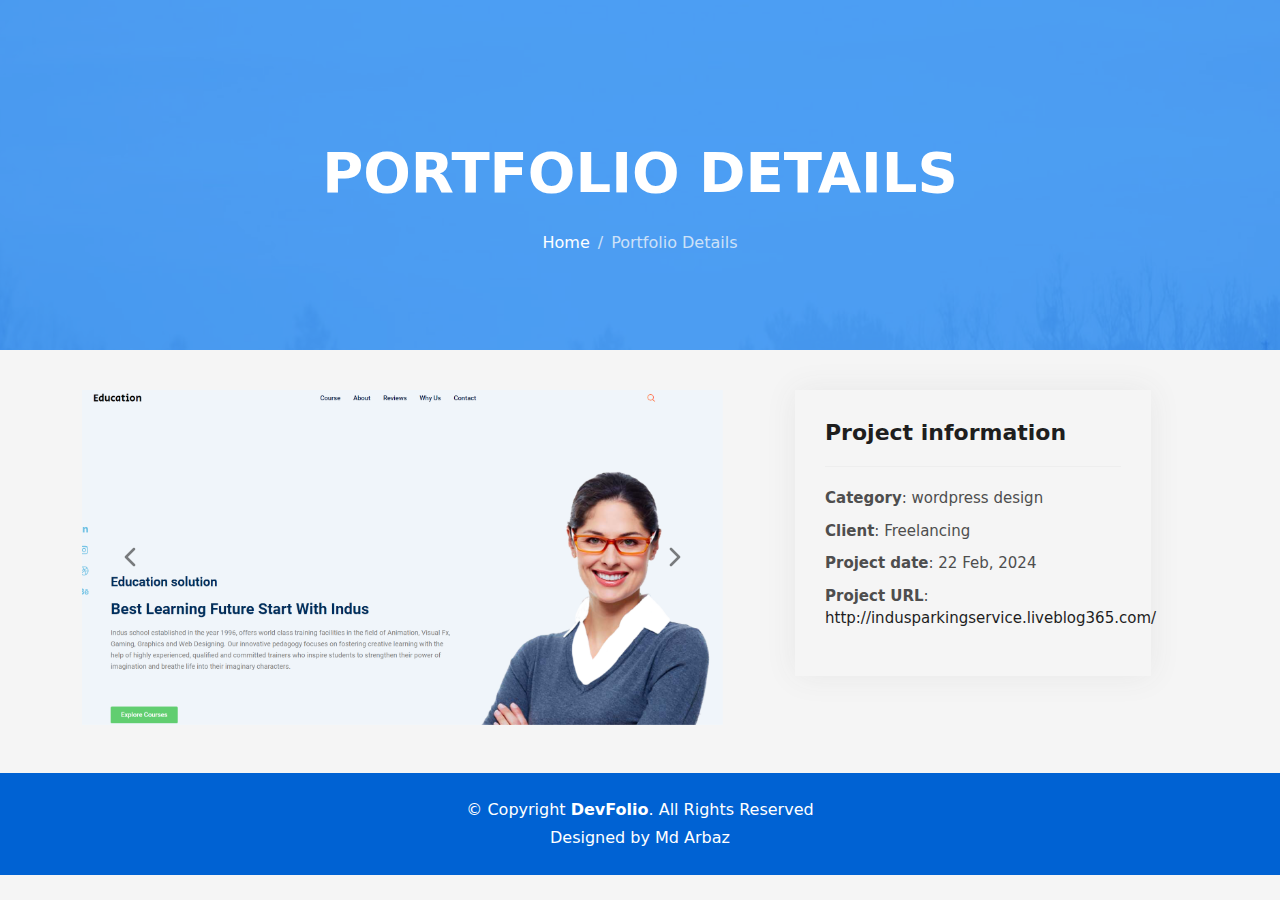
==== Education.html @ 00f3c9c2 "Add existing project files to Git" ====
<!DOCTYPE html>
<html lang="en">

<head>
  <meta charset="utf-8">
  <meta content="width=device-width, initial-scale=1.0" name="viewport">

  <title>DevFolio Bootstrap Portfolio Template - Portfolio Details</title>
  <meta content="" name="description">
  <meta content="" name="keywords">

  <!-- Favicons -->
  <link href="assets/img/favicon.png" rel="icon">
  <link href="assets/img/apple-touch-icon.png" rel="apple-touch-icon">

  <!-- Vendor CSS Files -->
  <link href="assets/vendor/bootstrap/css/bootstrap.min.css" rel="stylesheet">
  <link href="assets/vendor/bootstrap-icons/bootstrap-icons.css" rel="stylesheet">
  <link href="assets/vendor/glightbox/css/glightbox.min.css" rel="stylesheet">
  <link href="assets/vendor/swiper/swiper-bundle.min.css" rel="stylesheet">

  <!-- Template Main CSS File -->
  <link href="assets/css/style.css" rel="stylesheet">

  
</head>

<body>

  <!-- ======= Header ======= -->
  

      

    </div>
  </header><!-- End Header -->

  <div class="hero hero-single route bg-image" style="background-image: url(assets/img/overlay-bg.jpg)">
    <div class="overlay-mf"></div>
    <div class="hero-content display-table">
      <div class="table-cell">
        <div class="container">
          <h2 class="hero-title mb-4">Portfolio Details</h2>
          <ol class="breadcrumb d-flex justify-content-center">
            <li class="breadcrumb-item">
              <a href="./index.html">Home</a>
            </li>
            <li class="breadcrumb-item active">Portfolio Details</li>
          </ol>
        </div>
      </div>
    </div>
  </div>

  <main id="main">

    <!-- ======= Portfolio Details Section ======= -->
    <section id="portfolio-details" class="portfolio-details">
      <div class="container">

        <div class="row gy-4 gap-lg-5">

          <div class="col-lg-7">
            <div id="carouselExampleIndicators" class="carousel slide" data-bs-ride="carousel">
              <div class="carousel-indicators">
                <button type="button" data-bs-target="#carouselExampleIndicators" data-bs-slide-to="0" class="active" aria-current="true" aria-label="Slide 1"></button>
                <button type="button" data-bs-target="#carouselExampleIndicators" data-bs-slide-to="1" aria-label="Slide 2"></button>
                <button type="button" data-bs-target="#carouselExampleIndicators" data-bs-slide-to="2" aria-label="Slide 3"></button>
              </div>
              <div class="carousel-inner mb-5">
                <div class="carousel-item active">
                  <img src="./img/Education/1.png" class="d-block w-100" alt="...">
                </div>
                <div class="carousel-item">
                  <img src="./img/Education/2.png" class="d-block w-100" alt="...">
                </div>
                <div class="carousel-item">
                  <img src="./img/Education/3.png" class="d-block w-100" alt="...">
                </div>
                <div class="carousel-item">
                  <img src="./img/Education/4.png" class="d-block w-100" alt="...">
                </div>
                <div class="carousel-item">
                  <img src="./img/Education/5.png" class="d-block w-100" alt="...">
                </div>
                
              </div>
              <button class="carousel-control-prev" type="button" data-bs-target="#carouselExampleIndicators" data-bs-slide="prev">
                <span class="carousel-control-prev-icon" aria-hidden="true"></span>
                <span class="visually-hidden">Previous</span>
              </button>
              <button class="carousel-control-next" type="button" data-bs-target="#carouselExampleIndicators" data-bs-slide="next">
                <span class="carousel-control-next-icon" aria-hidden="true"></span>
                <span class="visually-hidden">Next</span>
              </button>
            </div>
          </div>

          <div class="col-lg-4">
            <div class="portfolio-info">
              <h3>Project information</h3>
              <ul>
                <li><strong>Category</strong>: wordpress design</li>
                <li><strong>Client</strong>: Freelancing</li>
                <li><strong>Project date</strong>: 22 Feb, 2024</li>
                <li><strong>Project URL</strong>: <a href="http://indusparkingservice.liveblog365.com/">http://indusparkingservice.liveblog365.com/</a></li>
              </ul>
            </div>
            
          </div>

        </div>

      </div>
    </section><!-- End Portfolio Details Section -->

  </main><!-- End #main -->

  <!-- ======= Footer ======= -->
  <footer>
    <div class="container">
      <div class="row">
        <div class="col-sm-12">
          <div class="copyright-box">
            <p class="copyright">&copy; Copyright <strong>DevFolio</strong>. All Rights Reserved</p>
            <div class="credits">
              <!--
              All the links in the footer should remain intact.
              You can delete the links only if you purchased the pro version.
              Licensing information: https://bootstrapmade.com/license/
              Purchase the pro version with working PHP/AJAX contact form: https://bootstrapmade.com/buy/?theme=DevFolio
            -->
              Designed by <a href="https://bootstrapmade.com/">Md Arbaz</a>
            </div>
          </div>
        </div>
      </div>
    </div>
  </footer><!-- End  Footer -->

  

  <!-- Vendor JS Files -->
  <script src="assets/vendor/bootstrap/js/bootstrap.bundle.min.js"></script>
  <script src="assets/vendor/typed.js/typed.umd.js"></script>

  <!-- Template Main JS File -->
  <script src="assets/js/main.js"></script>

</body>

</html>
---- assets/css/style.css ----
/**
* Template Name: DevFolio
* Updated: Jan 29 2024 with Bootstrap v5.3.2
* Template URL: https://bootstrapmade.com/devfolio-bootstrap-portfolio-html-template/
* Author: BootstrapMade.com
* License: https://bootstrapmade.com/license/
*/

/*--------------------------------------------------------------
# General
--------------------------------------------------------------*/
body {
  background-color: #f5f5f5;
  color: #4e4e4e;
}

h1,
h2,
h3,
h4,
h5,
h6 {
  color: #1e1e1e;
}

a {
  color: #1e1e1e;
  text-decoration: none;
  transition: all 0.5s ease-in-out;
}

a:hover {
  color: #0078ff;
  text-decoration: none;
  transition: all 0.5s ease-in-out;
}

.p-r {
  position: relative;
}

.color-a {
  text-decoration: none;
  color: #0078ff;
}

.color-d {
  color: #f5f5f5;
}

.color-text-a {
  text-decoration: none;
  color: #4e4e4e;
}

.box-shadow,
.card-blog,
.work-box,
.service-box,
.paralax-mf {
  box-shadow: 0 13px 8px -10px rgba(0, 0, 0, 0.1);
}

.box-shadow-a,
.button:hover {
  text-decoration: none;
  box-shadow: 0 0 0 4px #cde1f8;
}

.display-5 {
  font-size: 2.5rem;
  font-weight: 300;
  line-height: 1.1;
}

.display-6 {
  font-size: 2rem;
  font-weight: 300;
  line-height: 1.1;
}

.avatar {
  width: 32px;
  height: 32px;
  margin-right: 4px;
  overflow: hidden;
}

.bg-image {
  background-repeat: no-repeat;
  background-attachment: fixed;
  background-size: cover;
  background-position: center center;
}

@media (max-width: 1024px) {
  .bg-image {
    background-attachment: scroll;
  }
}

.overlay-mf {
  background-color: #0078ff;
}

.overlay-mf {
  position: absolute;
  top: 0;
  left: 0px;
  padding: 0;
  height: 100%;
  width: 100%;
  opacity: 0.7;
}

.paralax-mf {
  position: relative;
  padding: 8rem 0;
}

.display-table {
  width: 100%;
  height: 100%;
  display: table;
}

.table-cell {
  display: table-cell;
  vertical-align: middle;
}

/*--/ Sections /--*/
.sect-4 {
  padding: 4rem 0;
}

.sect-pt4 {
  padding-top: 4rem;
}

.sect-mt4 {
  margin-top: 4rem;
}

/*--/ Title s /--*/
.title-s {
  font-weight: 600;
  color: #1e1e1e;
  font-size: 1.1rem;
}

/*--/ Title A /--*/
.title-box {
  margin-bottom: 4rem;
}

.title-a {
  text-decoration: none;
  font-size: 3rem;
  font-weight: bold;
  text-transform: uppercase;
}

.subtitle-a {
  text-decoration: none;
  color: #4e4e4e;
}



/*--/ Title Left /--*/
.title-box-2 {
  margin-bottom: 3rem;
}

.title-left {
  font-size: 2rem;
  position: relative;
}

.title-left:before {
  content: "";
  position: absolute;
  height: 3px;
  background-color: #0078ff;
  width: 100px;
  bottom: -12px;
}

/*------/ Box /------*/
.box-pl2 {
  padding-left: 2rem;
}

.box-shadow-full {
  padding: 3rem 1.25rem;
  position: relative;
  background-color: #1b1a1a;
  margin-bottom: 3rem;
  z-index: 2;
  box-shadow: 0 1px 1px 0 rgba(0, 0, 0, 0.06), 0 2px 5px 0 rgba(0, 0, 0, 0.2);
}

@media (min-width: 768px) {
  .box-shadow-full {
    padding: 3rem;
  }
}

/*------/ Socials /------*/
.socials {
  padding: 1.5rem 0;
}

.socials ul li {
  display: inline-block;
}

.socials .ico-circle {
  height: 40px;
  width: 40px;
  font-size: 1.2rem;
  border-radius: 50%;
  line-height: 1.9;
  margin: 0 15px 0 0;
  transition: all 500ms ease;
}

.socials .ico-circle:hover {
  background-color: #0078ff;
  color: #fff;
  box-shadow: 0 0 0 3px #cde1f8;
  transition: all 500ms ease;
}

/*------/ Ul resect /------*/
.ul-resect,
.widget-tags ul,
.widget-sidebar .list-sidebar,
.box-comments .list-comments,
.blog-wrapper .post-meta ul,
.list-ico,
.socials ul {
  list-style: none;
  padding-left: 0;
  margin-bottom: 0;
}

.list-ico {
  line-height: 2;
}

.list-ico span {
  color: #0078ff;
  margin-right: 10px;
}

/*------/ Ico Circle /------*/
.ico-circle {
  height: 100px;
  width: 100px;
  font-size: 2rem;
  border-radius: 50%;
  line-height: 1.55;
  margin: 0 auto;
  text-align: center;
  display: block;
}

/*------/ Owl Carousel /------*/
.owl-theme .owl-dots {
  text-align: center;
  margin-top: 18px;
}

.owl-theme .owl-dots .owl-dot {
  display: inline-block;
}

.owl-theme .owl-dots .owl-dot span {
  width: 18px;
  height: 7px;
  margin: 5px 5px;
  background: #cde1f8;
  border: 0px solid #cde1f8;
  display: block;
  transition: all 0.6s ease-in-out;
  cursor: pointer;
}

.owl-theme .owl-dots .owl-dot:hover span {
  background-color: #cde1f8;
}

.owl-theme .owl-dots .owl-dot.active span {
  background-color: #1B1B1B;
  width: 25px;
}

/*--/ Scrolltop s /--*/
.scrolltop-mf {
  position: relative;
  display: none;
}

.scrolltop-mf span {
  z-index: 999;
  position: fixed;
  width: 42px;
  height: 42px;
  background-color: #0078ff;
  opacity: 0.7;
  font-size: 1.6rem;
  line-height: 1.5;
  text-align: center;
  color: #fff;
  top: auto;
  left: auto;
  right: 30px;
  bottom: 50px;
  cursor: pointer;
  border-radius: 50%;
}

/*--------------------------------------------------------------
# Back to top button
--------------------------------------------------------------*/
.back-to-top {
  position: fixed;
  visibility: hidden;
  opacity: 0;
  right: 15px;
  bottom: 15px;
  z-index: 996;
  background: #0078ff;
  width: 40px;
  height: 40px;
  border-radius: 50px;
  transition: all 0.4s;
}

.back-to-top i {
  font-size: 28px;
  color: #fff;
  line-height: 0;
}

.back-to-top:hover {
  background: #298eff;
  color: #fff;
}

.back-to-top.active {
  visibility: visible;
  opacity: 1;
}

/*------/ Prelaoder /------*/
#preloader {
  position: fixed;
  top: 0;
  left: 0;
  right: 0;
  bottom: 0;
  z-index: 9999;
  overflow: hidden;
  background: #fff;
}

#preloader:before {
  content: "";
  position: fixed;
  top: calc(50% - 30px);
  left: calc(50% - 30px);
  border: 6px solid #f2f2f2;
  border-top: 6px solid #0078ff;
  border-radius: 50%;
  width: 60px;
  height: 60px;
  animation: animate-preloader 1s linear infinite;
}

@keyframes animate-preloader {
  0% {
    transform: rotate(0deg);
  }

  100% {
    transform: rotate(360deg);
  }
}

/*------/ Button /------*/
.button {
  display: inline-block;
  padding: 0.3rem 0.6rem;
  text-align: center;
  vertical-align: middle;
  -webkit-user-select: none;
  -moz-user-select: none;
  user-select: none;
  font-size: 1rem;
  border-radius: 0.3rem;
  border: 1px solid transparent;
  transition: all 500ms ease;
  cursor: pointer;
}

.button:focus {
  outline: 0;
}

.button:hover {
  background-color: #0062d3;
  color: #fff;
  transition: all 500ms ease;
}

.button-a {
  text-decoration: none;
  background-color: #0078ff;
  color: #fff;
  border-color: #cde1f8;
}

.button-big {
  padding: 0.9rem 2.3rem;
  font-size: 1.2rem;
}

.button-rouded {
  border-radius: 5rem;
}

.btn-lg {
  padding: 0.5rem 1rem;
  font-size: 1.25rem;
  line-height: 1.5;
  border-radius: 0.3rem;
}

/*--------------------------------------------------------------
# Header
--------------------------------------------------------------*/
#header {
  transition: all 0.5s;
  z-index: 997;
  padding: 20px 0;
}

#header .logo {
  font-size: 28px;
  margin: 0;
  padding: 0;
  font-weight: 600;
  letter-spacing: 1px;
}

#header .logo a {
  color: #fff;
}

#header .logo img {
  max-height: 40px;
}

#header.header-scrolled {
  background: rgba(0, 0, 0, 0.9);
  padding: 12px 0;
}

/*--------------------------------------------------------------
# Navigation Menu
--------------------------------------------------------------*/
/**
* Desktop Navigation 
*/
.navbar {
  padding: 0;
}

.navbar ul {
  margin: 0;
  padding: 0;
  display: flex;
  list-style: none;
  align-items: center;
}

.navbar li {
  position: relative;
}

.navbar>ul>li {
  white-space: nowrap;
  padding: 10px 0 10px 30px;
}

.navbar a,
.navbar a:focus {
  display: flex;
  align-items: center;
  justify-content: space-between;
  color: #fff;
  font-size: 16px;
  font-weight: 600;
  padding: 0;
  white-space: nowrap;
  transition: 0.3s;
  letter-spacing: 0.4px;
  position: relative;
  text-transform: uppercase;
}

.navbar a i,
.navbar a:focus i {
  font-size: 12px;
  line-height: 0;
  margin-left: 5px;
}

.navbar>ul>li>a:before {
  content: "";
  position: absolute;
  width: 100%;
  height: 2px;
  bottom: -6px;
  left: 0;
  width: 0;
  background-color: #fff;
  visibility: hidden;
  transition: all 0.3s ease-in-out 0s;
}

.navbar a:hover:before,
.navbar li:hover>a:before,
.navbar .active:before {
  visibility: visible;
  width: 80%;
}

.navbar a:hover,
.navbar .active,
.navbar .active:focus,
.navbar li:hover>a {
  color: #fff;
}

.navbar .dropdown ul {
  display: block;
  position: absolute;
  left: 30px;
  top: calc(100% + 30px);
  margin: 0;
  padding: 10px 0;
  z-index: 99;
  opacity: 0;
  visibility: hidden;
  background: #fff;
  box-shadow: 0px 0px 30px rgba(127, 137, 161, 0.25);
  transition: 0.3s;
}

.navbar .dropdown ul li {
  min-width: 200px;
}

.navbar .dropdown ul a {
  padding: 10px 20px;
  font-size: 14px;
  text-transform: none;
  color: #4e4e4e;
}

.navbar .dropdown ul a i {
  font-size: 12px;
}

.navbar .dropdown ul a:hover,
.navbar .dropdown ul .active:hover,
.navbar .dropdown ul li:hover>a {
  color: #0078ff;
}

.navbar .dropdown:hover>ul {
  opacity: 1;
  top: 100%;
  visibility: visible;
}

.navbar .dropdown .dropdown ul {
  top: 0;
  left: calc(100% - 30px);
  visibility: hidden;
}

.navbar .dropdown .dropdown:hover>ul {
  opacity: 1;
  top: 0;
  left: 100%;
  visibility: visible;
}

@media (max-width: 1366px) {
  .navbar .dropdown .dropdown ul {
    left: -90%;
  }

  .navbar .dropdown .dropdown:hover>ul {
    left: -100%;
  }
}

/**
* Mobile Navigation 
*/
.mobile-nav-toggle {
  color: #fff;
  font-size: 28px;
  cursor: pointer;
  display: none;
  line-height: 0;
  transition: 0.5s;
}

@media (max-width: 991px) {
  .mobile-nav-toggle {
    display: block;
  }

  .navbar ul {
    display: none;
  }
}

.navbar-mobile {
  position: fixed;
  overflow: hidden;
  top: 0;
  right: 0;
  left: 0;
  bottom: 0;
  background: rgba(78, 78, 78, 0.9);
  transition: 0.3s;
  z-index: 999;
}

.navbar-mobile .mobile-nav-toggle {
  position: absolute;
  top: 15px;
  right: 15px;
}

.navbar-mobile ul {
  display: block;
  position: absolute;
  top: 55px;
  right: 15px;
  bottom: 15px;
  left: 15px;
  padding: 10px 0;
  background-color: #fff;
  overflow-y: auto;
  transition: 0.3s;
}

.navbar-mobile>ul>li {
  padding: 0;
}

.navbar-mobile a:hover:before,
.navbar-mobile li:hover>a:before,
.navbar-mobile .active:before {
  visibility: hidden;
}

.navbar-mobile a,
.navbar-mobile a:focus {
  padding: 10px 20px;
  font-size: 15px;
  color: #4e4e4e;
}

.navbar-mobile a:hover,
.navbar-mobile .active,
.navbar-mobile li:hover>a {
  color: #0078ff;
}

.navbar-mobile .getstarted,
.navbar-mobile .getstarted:focus {
  margin: 15px;
}

.navbar-mobile .dropdown ul {
  position: static;
  display: none;
  margin: 10px 20px;
  padding: 10px 0;
  z-index: 99;
  opacity: 1;
  visibility: visible;
  background: #fff;
  box-shadow: 0px 0px 30px rgba(127, 137, 161, 0.25);
}

.navbar-mobile .dropdown ul li {
  min-width: 200px;
}

.navbar-mobile .dropdown ul a {
  padding: 10px 20px;
}

.navbar-mobile .dropdown ul a i {
  font-size: 12px;
}

.navbar-mobile .dropdown ul a:hover,
.navbar-mobile .dropdown ul .active:hover,
.navbar-mobile .dropdown ul li:hover>a {
  color: #0078ff;
}

.navbar-mobile .dropdown>.dropdown-active {
  display: block;
}

/*--------------------------------------------------------------
# Hero Section
--------------------------------------------------------------*/
.hero {
  height: 100vh;
  position: relative;
  color: #fff;
}

.hero .hero-content {
  text-align: center;
  position: absolute;
}

.hero .overlay-itro {
  background-color: rgba(0, 0, 0, 0.6);
  position: absolute;
  top: 0;
  left: 0px;
  padding: 0;
  height: 100%;
  width: 100%;
  opacity: 0.9;
}

.hero .hero-title {
  color: #fff;
  font-weight: 600;
  font-size: 3rem;
}

@media (min-width: 768px) {
  .hero .hero-title {
    font-size: 4.5rem;
  }
}

.hero .hero-subtitle {
  font-size: 1.5rem;
  font-weight: 600;
}

@media (min-width: 768px) {
  .hero .hero-subtitle {
    font-size: 2.5rem;
  }
}

.hero .text-slider-items {
  display: none;
}

.hero-single {
  height: 350px;
}

.hero-single .hero-content {
  margin-top: 30px;
}

.hero-single .hero-title {
  text-transform: uppercase;
  font-size: 3rem;
}

@media (min-width: 768px) {
  .hero-single .hero-title {
    font-size: 3.5rem;
  }
}

.hero-single .breadcrumb {
  background-color: transparent;
  color: #0078ff;
}

.hero-single .breadcrumb .breadcrumb-item:before {
  color: #cde1f8;
}

.hero-single .breadcrumb .breadcrumb-item.active {
  color: #cde1f8;
}

.hero-single .breadcrumb a {
  color: #fff;
}

/*--------------------------------------------------------------
# About
--------------------------------------------------------------*/
.about-me .content h3 {
  font-weight: 700;
  font-size: 26px;
  color: #18d26e;
}

.about-me .content ul {
  list-style: none;
  padding: 0;
}

.about-me .content ul li {
  margin-bottom: 20px;
  display: flex;
  align-items: center;
}

.about-me .content ul strong {
  margin-right: 10px;
}

.about-me .content ul i {
  font-size: 16px;
  margin-right: 5px;
  color: #18d26e;
  line-height: 0;
}

.about-me .content p:last-child {
  margin-bottom: 0;
}

/*--------------------------------------------------------------
# Resume
--------------------------------------------------------------*/
.resume .resume-title {
  font-size: 26px;
  font-weight: 700;
  margin-top: 20px;
  margin-bottom: 20px;
  color: #fff;
}

.resume .resume-item {
  padding: 0 0 20px 20px;
  margin-top: -2px;
  border-left: 2px solid rgba(255, 255, 255, 0.2);
  position: relative;
}

.resume .resume-item h4 {
  line-height: 18px;
  font-size: 18px;
  font-weight: 600;
  text-transform: uppercase;
  font-family: "Poppins", sans-serif;
  color: #18d26e;
  margin-bottom: 10px;
}

.resume .resume-item h5 {
  font-size: 16px;
  background: rgba(255, 255, 255, 0.15);
  padding: 5px 15px;
  display: inline-block;
  font-weight: 600;
  margin-bottom: 10px;
}

.resume .resume-item ul {
  padding-left: 20px;
}

.resume .resume-item ul li {
  padding-bottom: 10px;
}

.resume .resume-item:last-child {
  padding-bottom: 0;
}

.resume .resume-item::before {
  content: "";
  position: absolute;
  width: 16px;
  height: 16px;
  border-radius: 50px;
  left: -9px;
  top: 0;
  background: #18d26e;
  border: 2px solid #18d26e;
}

/*--------------------------------------------------------------
# Portfolio
--------------------------------------------------------------*/
.work-box {
  margin-bottom: 3rem;
  -webkit-backface-visibility: hidden;
  backface-visibility: hidden;
  background-color: #fff;
}

.work-box:hover img {
  transform: scale(1.3);
}

.work-img {
  display: block;
  overflow: hidden;
}

.work-img img {
  transition: all 1s;
}

.work-content {
  padding: 2rem 3% 1rem 4%;
}

.work-content .w-more {
  color: #4e4e4e;
  font-size: 0.8rem;
}

.work-content .w-more .w-ctegory {
  color: #0078ff;
}

.work-content .w-like {
  font-size: 2.5rem;
  color: #0078ff;
  float: right;
}

.work-content .w-like a {
  color: #0078ff;
}

.work-content .w-like .num-like {
  font-size: 0.7rem;
}

.w-title {
  font-size: 1.2rem;
}

/*--------------------------------------------------------------
# Portfolio Details
--------------------------------------------------------------*/
.portfolio-details {
  padding-top: 40px;
}

.portfolio-details .portfolio-details-slider img {
  width: 100%;
}

.portfolio-details .portfolio-details-slider .swiper-pagination {
  margin-top: 20px;
  position: relative;
}

.portfolio-details .portfolio-details-slider .swiper-pagination .swiper-pagination-bullet {
  width: 12px;
  height: 12px;
  background-color: #fff;
  opacity: 1;
  border: 1px solid #0078ff;
}

.portfolio-details .portfolio-details-slider .swiper-pagination .swiper-pagination-bullet-active {
  background-color: #0078ff;
}

.portfolio-details .portfolio-info {
  padding: 30px;
  box-shadow: 0px 0 30px rgba(78, 78, 78, 0.08);
}

.portfolio-details .portfolio-info h3 {
  font-size: 22px;
  font-weight: 700;
  margin-bottom: 20px;
  padding-bottom: 20px;
  border-bottom: 1px solid #eee;
}

.portfolio-details .portfolio-info ul {
  list-style: none;
  padding: 0;
  font-size: 15px;
}

.portfolio-details .portfolio-info ul li+li {
  margin-top: 10px;
}

.portfolio-details .portfolio-description {
  padding-top: 30px;
}

.portfolio-details .portfolio-description h2 {
  font-size: 26px;
  font-weight: 700;
  margin-bottom: 20px;
}

.portfolio-details .portfolio-description p {
  padding: 0;
}

/*--------------------------------------------------------------
# Testimonials
--------------------------------------------------------------*/
.testimonial-box {
  color: #fff;
  text-align: center;
}

.testimonial-box .author-test {
  margin-top: 1rem;
}

.testimonial-box .author-test img {
  margin: 0 auto;
}

.testimonial-box .author {
  color: #fff;
  text-transform: uppercase;
  font-weight: 600;
  margin: 1rem 0;
  display: block;
  font-size: 1.4rem;
}

.testimonial-box .comit {
  font-size: 2rem;
  color: #0078ff;
  background-color: #fff;
  width: 52px;
  height: 52px;
  display: block;
  margin: 0 auto;
  border-radius: 50%;
  line-height: 1.6;
}

@media (min-width: 768px) {
  .testimonial-box .description {
    padding: 0 5rem;
  }
}

@media (min-width: 992px) {
  .testimonial-box .description {
    padding: 0 8rem;
  }
}

@media (min-width: 1200px) {
  .testimonial-box .description {
    padding: 0 13rem;
  }
}

.swiper-pagination {
  margin-top: 20px;
  position: relative;
}

.swiper-pagination .swiper-pagination-bullet {
  width: 12px;
  height: 12px;
  background-color: rgba(255, 255, 255, 0.4);
  opacity: 1;
}

.swiper-pagination .swiper-pagination-bullet-active {
  background-color: #fff;
}

/*--------------------------------------------------------------
# Contact
--------------------------------------------------------------*/

.contact .info-box {
  color: #444444;
  padding: 20px;
  width: 100%;
  background: rgba(255, 255, 255, 0.08);
}

.contact .info-box i.bi {
  font-size: 24px;
  color: #18d26e;
  border-radius: 50%;
  padding: 14px;
  float: left;
  /* background: rgba(255, 255, 255, 0.1); */
}
.contact .info-box-group i.bi {
  font-size: 24px;
  color: #18d26e;
  border-radius: 50%;
  padding: 14px;
  float: left;
  background: rgba(255, 255, 255, 0.1);
}
.contact .share-btn i.bi{
  background: none;
}

.contact .info-box h3 {
  font-size: 20px;
  color: rgba(255, 255, 255, 0.5);
  font-weight: 700;
  margin: 10px 0 8px 68px;
}

.contact .info-box p {
  padding: 0;
  color: #fff;
  line-height: 24px;
  font-size: 14px;
  margin: 0 0 0 68px;
}

.contact .info-box .social-links {
  margin: 5px 0 0 68px;
  display: flex;
}

.contact .info-box .social-links a {
  font-size: 18px;
  display: inline-block;
  color: #fff;
  line-height: 1;
  margin-right: 12px;
  transition: 0.3s;
}

.contact .info-box .social-links a:hover {
  color: #18d26e;
}

.footer-paralax {
  padding: 4rem 0 0 0;
}

.contact-mf {
  margin-top: 4rem;
}

@media (min-width: 767px) {
  .contact-mf .box-pl2 {
    margin-top: 3rem;
    padding-left: 0rem;
  }
}
.form-group .form-control{
  background-color: #f2f2f2;
}
.php-email-form .error-message {
  display: none;
  color: #fff;
  background: #ed3c0d;
  text-align: center;
  padding: 15px;
  font-weight: 600;
}

.php-email-form .sent-message {
  display: none;
  color: #fff;
  background: #18d26e;
  text-align: center;
  padding: 15px;
  font-weight: 600;
}

.php-email-form .loading {
  display: none;
  background: #fff;
  text-align: center;
  padding: 15px;
}

.php-email-form .loading:before {
  content: "";
  display: inline-block;
  border-radius: 50%;
  width: 24px;
  height: 24px;
  margin: 0 10px -6px 0;
  border: 3px solid #18d26e;
  border-top-color: #eee;
  animation: animate-loading 1s linear infinite;
}

.php-email-form input,
.php-email-form textarea {
  border-radius: 0;
  box-shadow: none;
  font-size: 14px;
}

.php-email-form input:focus,
.php-email-form textarea:focus {
  border-color: #0078ff;
}

.php-email-form input {
  padding: 10px 15px;
}

.php-email-form textarea {
  padding: 12px 15px;
  margin-bottom: 0;
}

.php-email-form button[type=submit] {
  background: #0078ff;
  border: 0;
  padding: 10px 24px;
  color: #fff;
  transition: 0.4s;
}

.php-email-form button[type=submit]:hover {
  background: #3393ff;
}

@keyframes animate-loading {
  0% {
    transform: rotate(0deg);
  }

  100% {
    transform: rotate(360deg);
  }
}

/*--------------------------------------------------------------


/*------/ Sidebar /------*/
.widget-sidebar .sidebar-title {
  font-size: 1.6rem;
  font-weight: 600;
  border-left: 5px solid #0078ff;
  padding-left: 15px;
  text-transform: uppercase;
  margin-bottom: 1.5rem;
}

.widget-sidebar .list-sidebar li {
  position: relative;
  padding: 6px 0 6px 24px;
}

.widget-sidebar .list-sidebar li:before {
  position: absolute;
  content: "";
  width: 10px;
  height: 1px;
  left: 0;
  background-color: #0078ff;
  top: 20px;
}

.sidebar-search input {
  background-color: #fff;
  border-radius: 0;
  transition: all 0.5s ease-in-out;
}

.sidebar-search .btn-search {
  background-color: #0078ff;
  border-color: #0078ff;
  border-radius: 0;
  padding-left: 20px;
  padding-right: 20px;
}

.widget-tags ul li {
  display: inline-block;
  background-color: #0078ff;
  padding: 0.2rem 0.6rem;
  margin-bottom: 0.5rem;
  border-radius: 15px;
}

.widget-tags ul li a {
  color: #fff;
}

/*--------------------------------------------------------------
# Footer
--------------------------------------------------------------*/
footer {
  text-align: center;
  color: #fff;
  padding: 25px 0;
  background: #0062d3;
}

footer .copyright {
  margin-bottom: 0.3rem;
}

footer .credits {
  margin-bottom: 0;
}

footer .credits a {
  color: #fff;
}









#container {
  margin: auto;
}

.grid-item {
display: inline-block;
    height: 259px;

    overflow: hidden;
    text-align: center;
    width: 400px;
}
.grid-item img{
	width:100%;
	height:auto;
}


.isotope-pager .pager {
  display: inline-block;
}
.filters {
	width: 100%;
	text-align: center;
	padding-bottom: 35px;
	padding-top:20px;
	
}

.filters ul {
	list-style: none;
    padding: 20px 10px;
    /* box-shadow: -1px 1px 11px rgba(0,0,0,.4); */
    margin: 0 40px;
    border-radius: 30px;
	background-color: black;
}

.filters li {
	display: inline-block;
    padding: 10px 25px;
    font-size: 15px;
    font-weight: 600;
    cursor: pointer;
}
.filters li a{
	color: #b6b6b6;
	text-decoration: none;
}
.filters li a:hover{
	color:#fff;
}

.filters li:hover {
	box-shadow: -1px 1px 11px rgba(0,0,0,.4);
	border-radius: 15px;
}

.filters li.active a{
	color: #e3ca66;
	border: 1px solid #e3ca66;
	border-radius: 15px;
	box-shadow: -1px 1px 11px rgba(0,0,0,.4);
	padding: 10px 25px;
	
}



.isotope-pager a{
  margin: 6px 1px;
    display: inline-block;
    width: 50px;
    /* height: 60px; */
    line-height: 31px;
    color: #b6b6b6;
    font-weight: 600;
    transition: 0.3s;
    /* position: relative; */
    /* padding-right: 26px; */
    box-shadow: -1px 1px 11px rgba(0,0,0,.1);
    border-radius: 25px;
    background-color: #232323;
    border: .5px solid #e3ca66;
	text-decoration:none;
}

.isotope-pager a:hover{
  color: #fff;
  border: .5px solid #ffeeac;
  box-shadow: -1px 1px 10px 3px rgba(0,0,0,.1);
}

.isotope-pager .active{
  color: #e3ca66 !important;
    box-shadow: -1px 1px 10px 5px rgba(0,0,0,.1);
    border-radius: 25px;
    background-color: #161616;
    border: 1px dotted #e3ca66;
}

.isotope-pager .prev{
  border-radius: 30px 0 0 30px;
}

.isotope-pager .next{
  border-radius: 0 30px 30px 0;
}

.isotope-pager a::before,.isotope-pager a:after{
  content: "";
  position: absolute;
  border-top: 30px solid transparent;
  border-bottom: 30px solid transparent;
}
.isotope-pager .num::before,.next::before{
  border-right: 20px solid #2c3e50;
  right: 100%;
}

.isotope-pager .num:after,.prev:after{
  border-right: 20px solid #f1f1f1;
  right: 0;
}





.overlay {
  position: absolute; 
  bottom: 0; 
  background: rgb(0, 0, 0);
  background: rgba(0, 0, 0, 0.5); 
  color: #f1f1f1; 
  width: 100%;
  transition: .5s ease;
  opacity:0;
  color: white;
  font-size: 20px;
  padding: 20px;
  text-align: center;
}

.grid-item:hover .overlay {
  opacity: 1;
}

.carousel-control-next-icon {
  background-image: url(../img/right.png) !important;
}
.carousel-control-prev-icon {
  background-image: url(../img/left-arrow.png) !important;
}

.carousel-indicators [data-bs-target] {
  width: 0px !important;
  height: 0px !important;
}


/*-- footer --*/
/* .footer {
    padding: .1em 0;
	background: linear-gradient(180deg, rgba(227,202,102,1) 0%, rgba(180,142,71,1) 100%);
    text-align: center;
	margin-top:20px;
}
.footer  p {
    color: #FFF;
    letter-spacing: 1px;
}
.footer p a {
    color: #fff;
}
.footer p a:hover {
    color: #fff;
	text-decoration:none;
} */
/*-- footer --*/
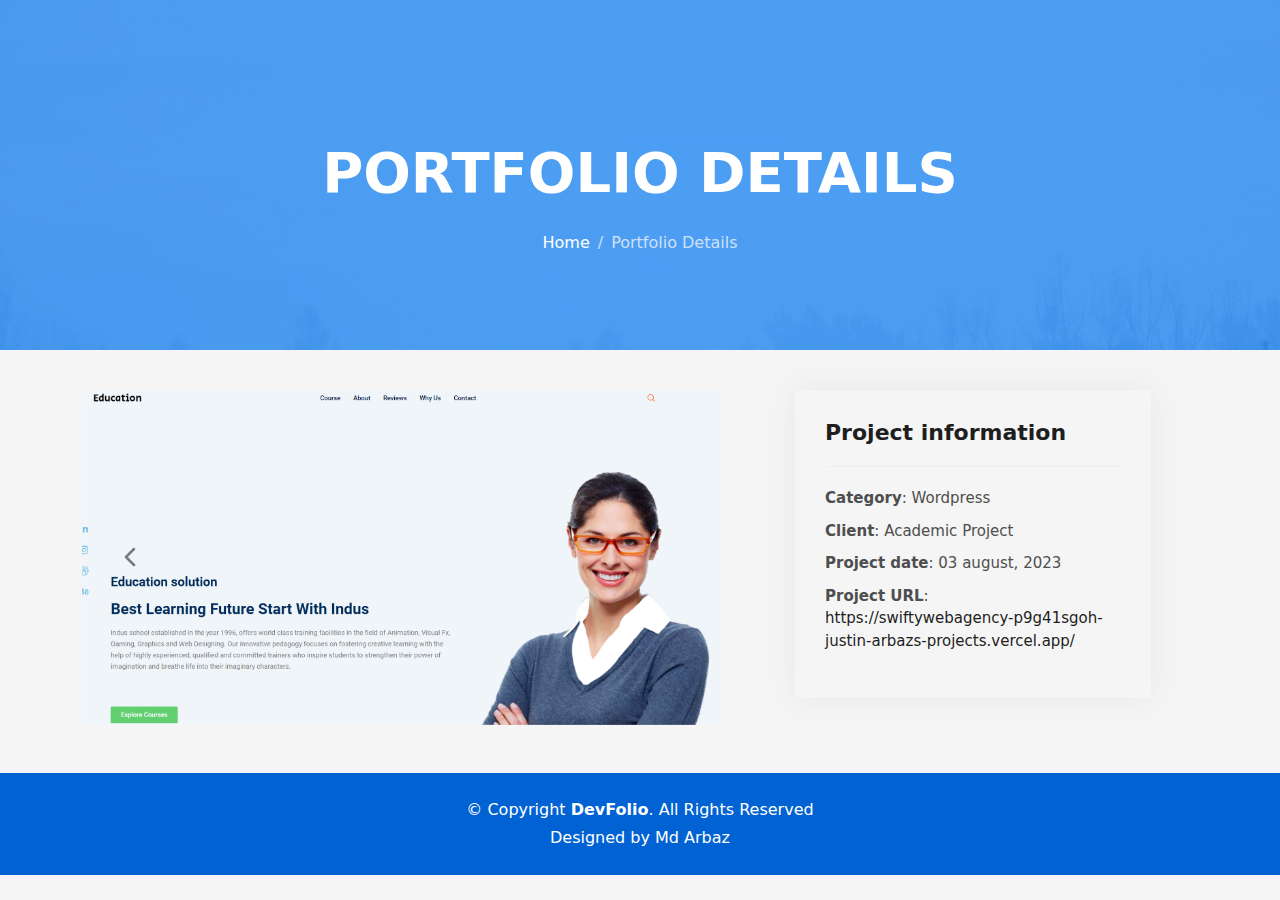
==== commit 6ee75897: "added link" ====
--- a/Education.html
+++ b/Education.html
@@ -14,7 +14,7 @@
   <link href="assets/img/apple-touch-icon.png" rel="apple-touch-icon">
 
   <!-- Vendor CSS Files -->
-  <link href="assets/vendor/bootstrap/css/bootstrap.min.css" rel="stylesheet">
+  <link href="https://cdn.jsdelivr.net/npm/bootstrap@5.3.3/dist/css/bootstrap.min.css" rel="stylesheet" integrity="sha384-QWTKZyjpPEjISv5WaRU9OFeRpok6YctnYmDr5pNlyT2bRjXh0JMhjY6hW+ALEwIH" crossorigin="anonymous">
   <link href="assets/vendor/bootstrap-icons/bootstrap-icons.css" rel="stylesheet">
   <link href="assets/vendor/glightbox/css/glightbox.min.css" rel="stylesheet">
   <link href="assets/vendor/swiper/swiper-bundle.min.css" rel="stylesheet">
@@ -28,11 +28,8 @@
 <body>
 
   <!-- ======= Header ======= -->
-  
-
-      
-
-    </div>
+  <header id="header" class="fixed-top">
+   
   </header><!-- End Header -->
 
   <div class="hero hero-single route bg-image" style="background-image: url(assets/img/overlay-bg.jpg)">
@@ -43,7 +40,7 @@
           <h2 class="hero-title mb-4">Portfolio Details</h2>
           <ol class="breadcrumb d-flex justify-content-center">
             <li class="breadcrumb-item">
-              <a href="./index.html">Home</a>
+              <a href="#">Home</a>
             </li>
             <li class="breadcrumb-item active">Portfolio Details</li>
           </ol>
@@ -66,24 +63,32 @@
                 <button type="button" data-bs-target="#carouselExampleIndicators" data-bs-slide-to="0" class="active" aria-current="true" aria-label="Slide 1"></button>
                 <button type="button" data-bs-target="#carouselExampleIndicators" data-bs-slide-to="1" aria-label="Slide 2"></button>
                 <button type="button" data-bs-target="#carouselExampleIndicators" data-bs-slide-to="2" aria-label="Slide 3"></button>
+                <button type="button" data-bs-target="#carouselExampleIndicators" data-bs-slide-to="3" aria-label="Slide 4"></button>
+                <button type="button" data-bs-target="#carouselExampleIndicators" data-bs-slide-to="4" aria-label="Slide 5"></button>
+                <button type="button" data-bs-target="#carouselExampleIndicators" data-bs-slide-to="5" aria-label="Slide 6"></button>
+                <button type="button" data-bs-target="#carouselExampleIndicators" data-bs-slide-to="6" aria-label="Slide 7"></button>
+                <button type="button" data-bs-target="#carouselExampleIndicators" data-bs-slide-to="7" aria-label="Slide 8"></button>
+                <button type="button" data-bs-target="#carouselExampleIndicators" data-bs-slide-to="8" aria-label="Slide 9"></button>
+
               </div>
               <div class="carousel-inner mb-5">
                 <div class="carousel-item active">
-                  <img src="./img/Education/1.png" class="d-block w-100" alt="...">
+                  <img src="./assets/img/Education/1.png" class="d-block w-100" alt="...">
                 </div>
                 <div class="carousel-item">
-                  <img src="./img/Education/2.png" class="d-block w-100" alt="...">
+                  <img src="./assets/img/Education/2.png" class="d-block w-100" alt="...">
                 </div>
                 <div class="carousel-item">
-                  <img src="./img/Education/3.png" class="d-block w-100" alt="...">
+                  <img src="./assets/img/Education/3.png" class="d-block w-100" alt="...">
                 </div>
                 <div class="carousel-item">
-                  <img src="./img/Education/4.png" class="d-block w-100" alt="...">
+                  <img src="./assets/img/Education/4.png" class="d-block w-100" alt="...">
                 </div>
                 <div class="carousel-item">
-                  <img src="./img/Education/5.png" class="d-block w-100" alt="...">
+                  <img src="./assets/img/Education/5.png" class="d-block w-100" alt="...">
                 </div>
-                
+            
+               
               </div>
               <button class="carousel-control-prev" type="button" data-bs-target="#carouselExampleIndicators" data-bs-slide="prev">
                 <span class="carousel-control-prev-icon" aria-hidden="true"></span>
@@ -100,13 +105,13 @@
             <div class="portfolio-info">
               <h3>Project information</h3>
               <ul>
-                <li><strong>Category</strong>: wordpress design</li>
-                <li><strong>Client</strong>: Freelancing</li>
-                <li><strong>Project date</strong>: 22 Feb, 2024</li>
-                <li><strong>Project URL</strong>: <a href="http://indusparkingservice.liveblog365.com/">http://indusparkingservice.liveblog365.com/</a></li>
+                <li><strong>Category</strong>: Wordpress</li>
+                <li><strong>Client</strong>: Academic Project</li>
+                <li><strong>Project date</strong>: 03 august, 2023</li>
+                <li><strong>Project URL</strong>: <a href="https://swiftywebagency-p9g41sgoh-justin-arbazs-projects.vercel.app/" target="_blank">https://swiftywebagency-p9g41sgoh-justin-arbazs-projects.vercel.app/</a></li>
               </ul>
             </div>
-            
+           
           </div>
 
         </div>
@@ -141,7 +146,7 @@
   
 
   <!-- Vendor JS Files -->
-  <script src="assets/vendor/bootstrap/js/bootstrap.bundle.min.js"></script>
+  <script src="https://cdn.jsdelivr.net/npm/bootstrap@5.3.3/dist/js/bootstrap.bundle.min.js" integrity="sha384-YvpcrYf0tY3lHB60NNkmXc5s9fDVZLESaAA55NDzOxhy9GkcIdslK1eN7N6jIeHz" crossorigin="anonymous"></script>
   <script src="assets/vendor/typed.js/typed.umd.js"></script>
 
   <!-- Template Main JS File -->
